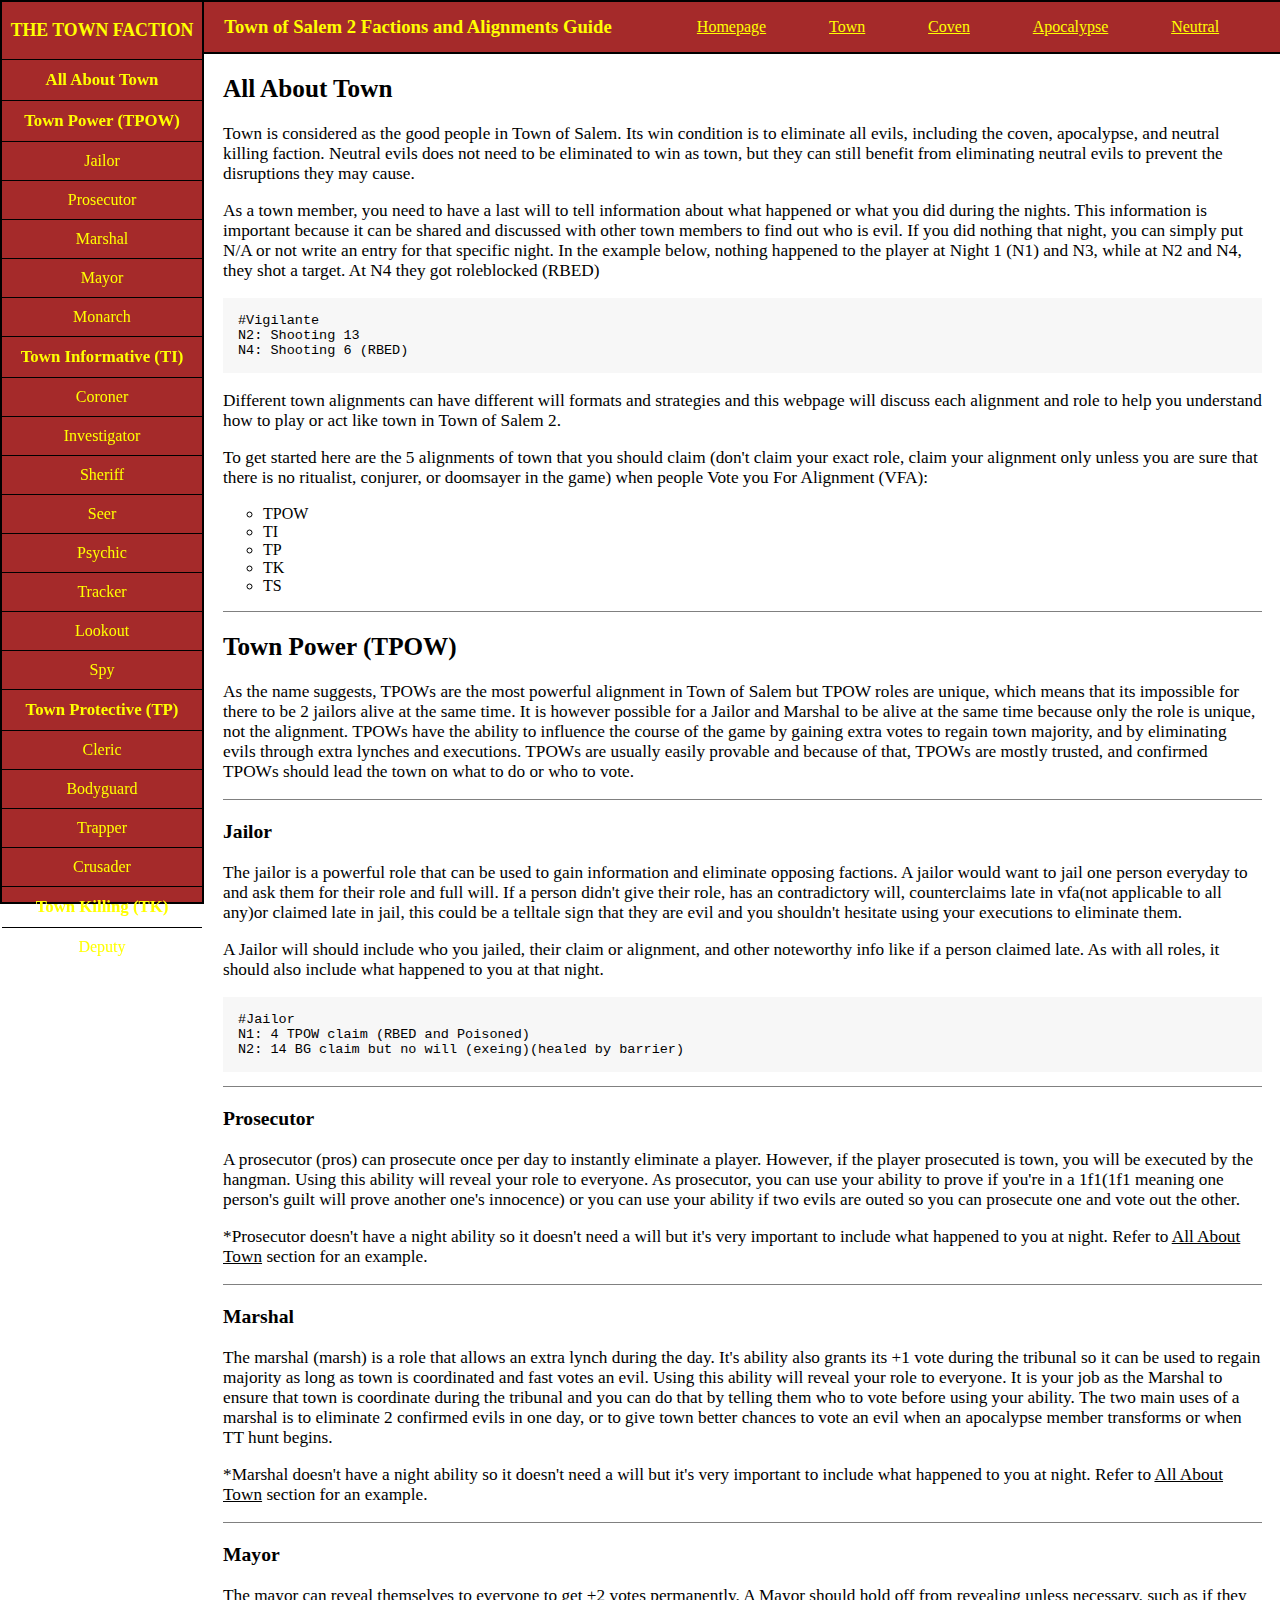
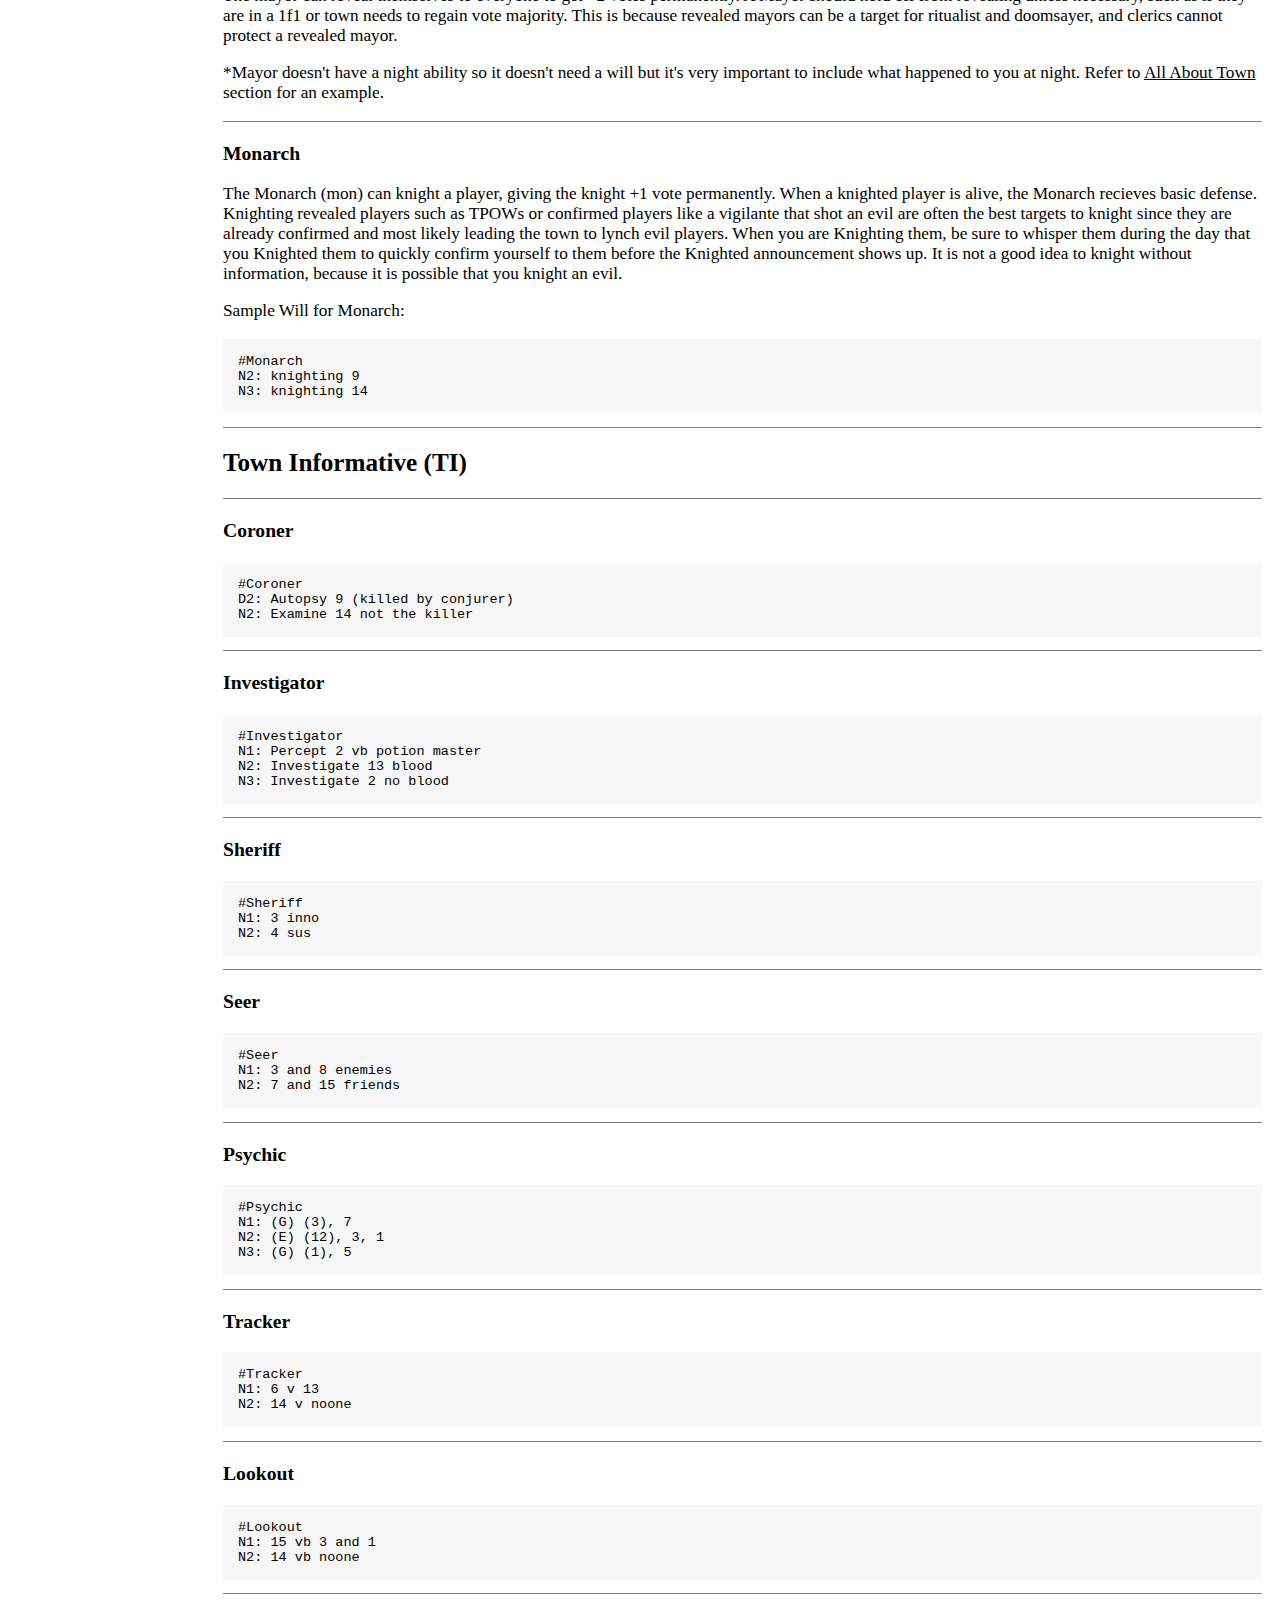
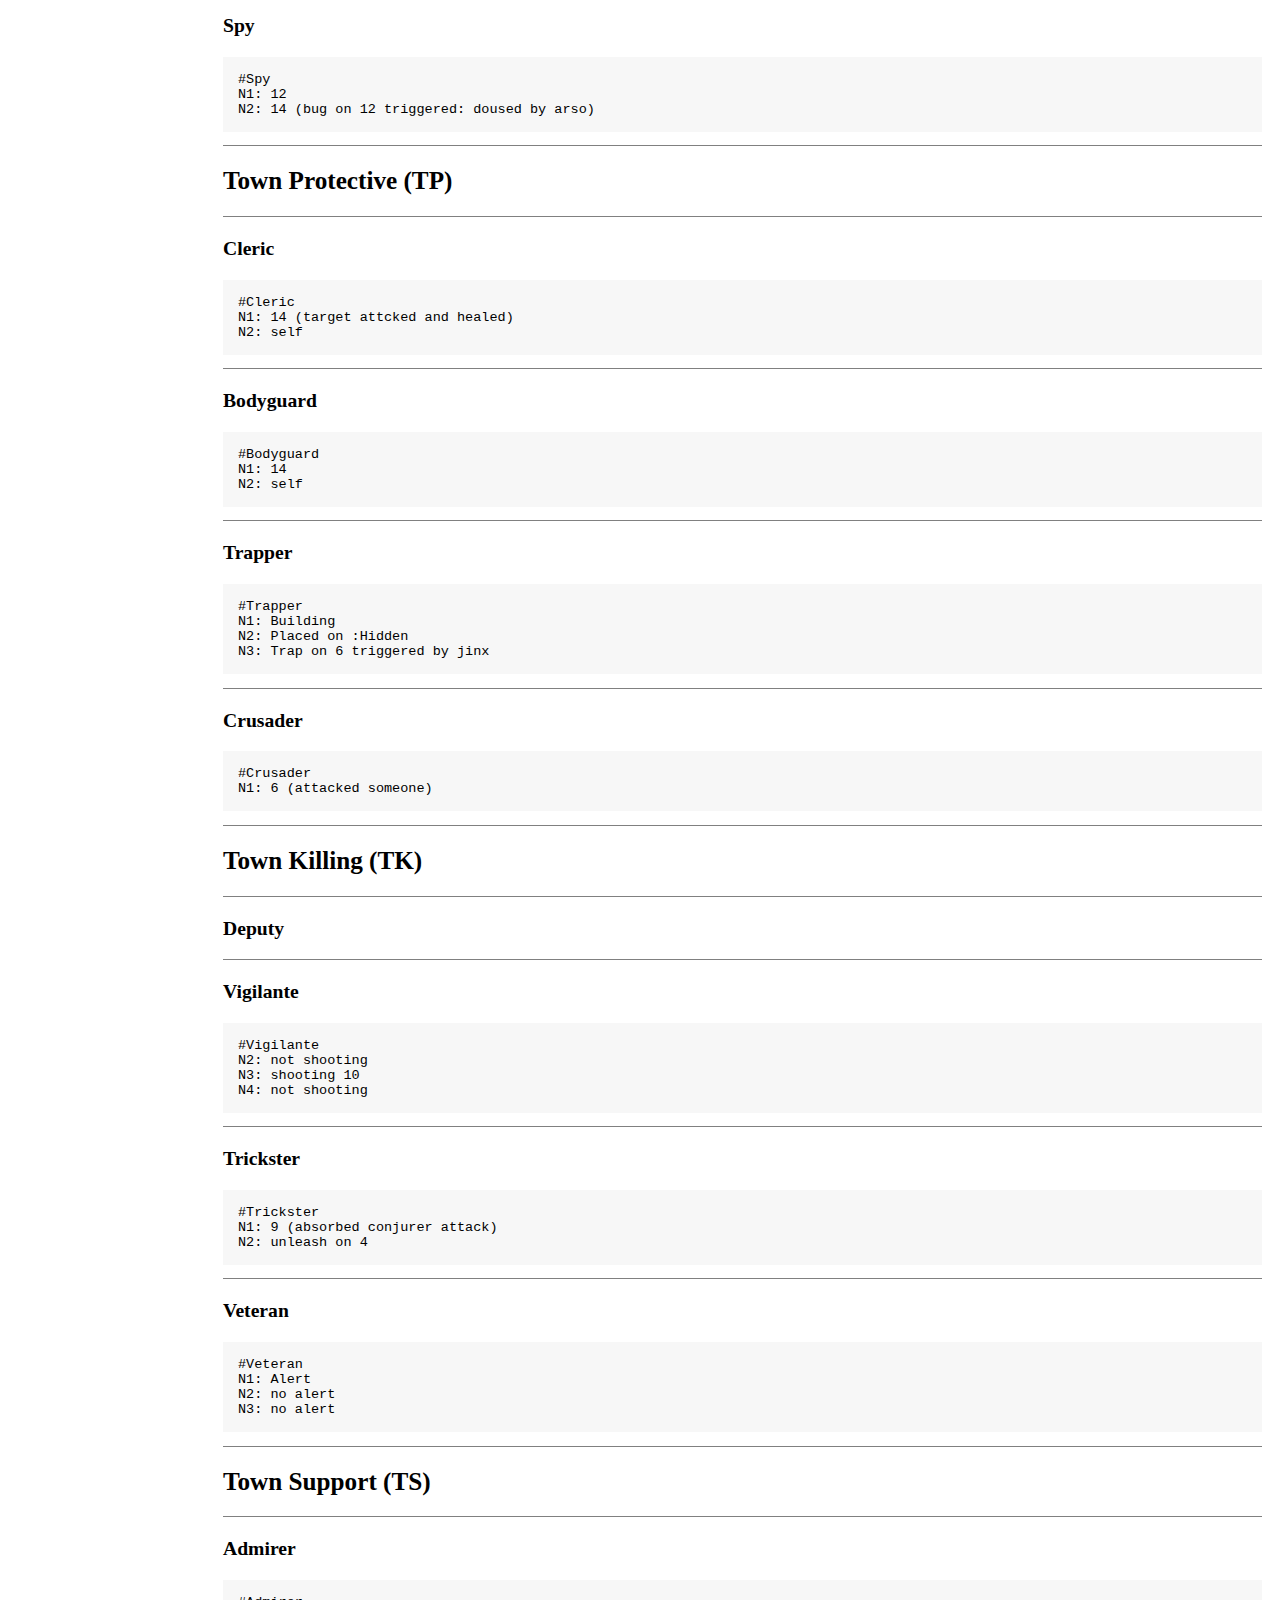
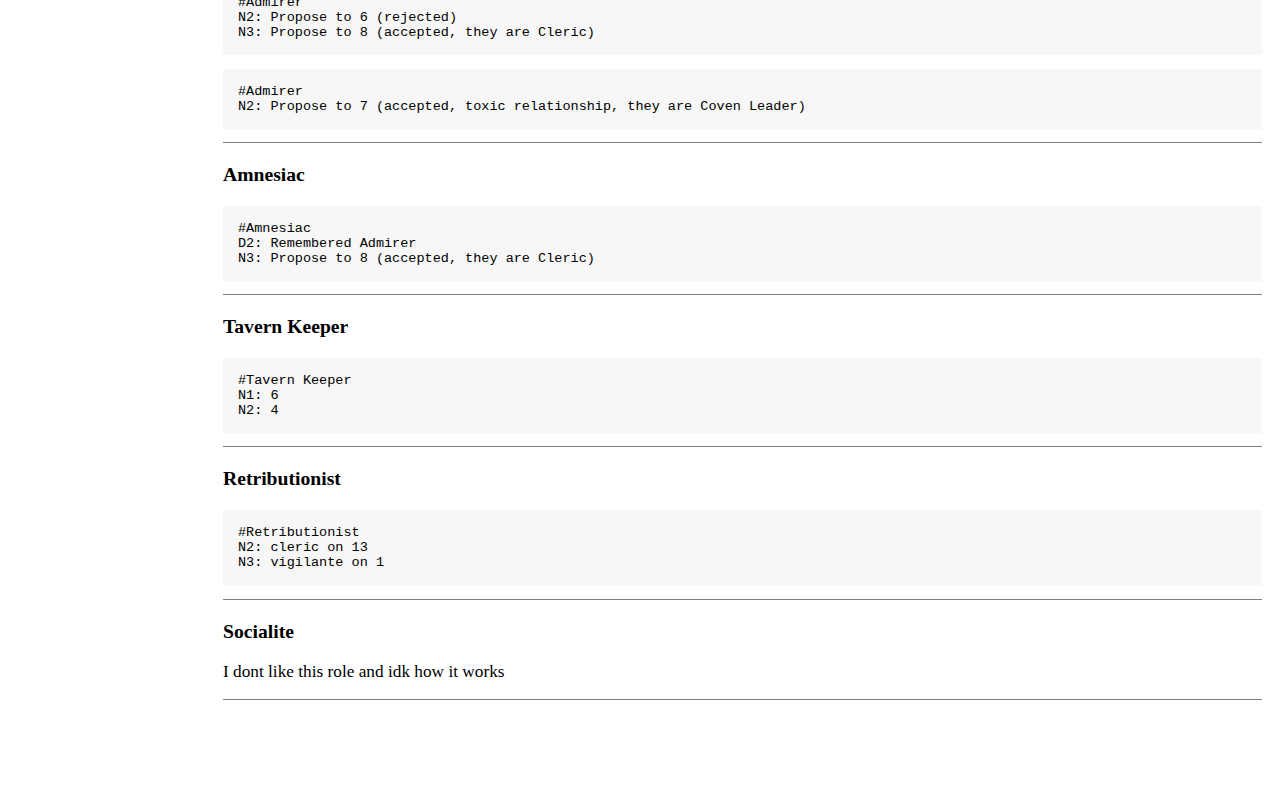
==== index.html @ b8997876 "Add files via upload" ====
<!DOCTYPE html>
<html lang="en">
  <head>
    <link rel="stylesheet" href="styles.css"
    <meta charset="UTF-8">
    <meta name="viewport" content="width=device-width, initial-scale=1.0">
    <title>Town Alignments ToS2</title>
  </head>
  <body>

    <header id="top-header">
      <h3 id="header-text">Town of Salem 2 Factions and Alignments Guide</h3>
      <nav id="header-nav">
        <ul>
          <li><a id="home" href="https://www.youtube.com/watch?v=dQw4w9WgXcQ">Homepage</a></li>
          <li><a id="town" href="#All_About_Town">Town</a></li>
          <li><a id="cov" href="https://www.youtube.com/watch?v=dQw4w9WgXcQ">Coven</a></li>
          <li><a id="apoc" href="https://www.youtube.com/watch?v=dQw4w9WgXcQ">Apocalypse</a></li>
          <li><a id="neutral" href="https://www.youtube.com/watch?v=dQw4w9WgXcQ">Neutral</a></li>
        </ul>
      </nav>
      </header>

      <nav id="navbar">
        <header id="sidebar-header">
        <h3>THE TOWN FACTION</h3>
        </header>
        <ul>
          <li class="subheader"><a class="nav-link" href="#All_About_Town">All About Town</a></li>
          <li class="subheader"><a class="nav-link" href="#Town_Power_(TPOW)">Town Power (TPOW)</a></li>
          <li class="role"><a class="nav-link" href="#Jailor">Jailor</a></li>
          <li class="role"><a class="nav-link" href="#Prosecutor">Prosecutor</a></li>
          <li class="role"><a class="nav-link" href="#Marshal">Marshal</a></li>
          <li class="role"><a class="nav-link" href="#Mayor">Mayor</a></li>
          <li class="role"><a class="nav-link" href="#Monarch">Monarch</a></li>
          <li class="subheader"><a class="nav-link" href="#Town_Informative_(TI)">Town Informative (TI)</li>
          <li class="role"><a class="nav-link" href="#Coroner">Coroner</a></li>
          <li class="role"><a class="nav-link" href="#Investigator">Investigator</a></li>
          <li class="role"><a class="nav-link" href="#Sheriff">Sheriff</a></li>
          <li class="role"><a class="nav-link" href="#Seer">Seer</a></li>
          <li class="role"><a class="nav-link" href="#Psychic">Psychic</a></li>
          <li class="role"><a class="nav-link" href="#Tracker">Tracker</a></li>
          <li class="role"><a class="nav-link" href="#Lookout">Lookout</a></li>
          <li class="role"><a class="nav-link" href="#Spy">Spy</a></li>
          <li class="subheader"><a class="nav-link" href="#Town_Protective_(TP)">Town Protective (TP)</a></li>
          <li class="role"><a class="nav-link" href="#Cleric">Cleric</a></li>
          <li class="role"><a class="nav-link" href="#Bodyguard">Bodyguard</a></li>
          <li class="role"><a class="nav-link" href="#Trapper">Trapper</a></li>
          <li class="role"><a class="nav-link" href="#Crusader">Crusader</a></li>
          <li class="subheader"><a class="nav-link" href="#Town_Killing_(TK)">Town Killing (TK)</a></li>
          <li class="role"><a class="nav-link" href="#Deputy">Deputy</a></li>
          <li class="role"><a class="nav-link" href="#Vigilante">Vigilante</a></li>
          <li class="role"><a class="nav-link" href="#Trickster">Trickster</a></li>
          <li class="role"><a class="nav-link" href="#Veteran">Veteran</a></li>
          <li class="subheader"><a class="nav-link" href="#Town_Support_(TS)">Town Support (TS)</a></li>
          <li class="role"><a class="nav-link" href="#Admirer">Admirer</a></li>
          <li class="role"><a class="nav-link" href="#Amnesiac">Amnesiac</a></li>
          <li class="role"><a class="nav-link" href="#Tavern_Keeper">Tavern Keeper</a></li>
          <li class="role"><a class="nav-link" href="#Retributionist">Retributionist</a></li>
          <li class="role"><a class="nav-link" href="#Socialite">Socialite</a></li>
          <li class="role"><a class="nav-link" href="#l">l</a></li>
        </ul>
      </nav>
    </header>

    <main id="main-doc">
      <section class="main-section" id="All_About_Town">
        <header><h2>All About Town</h2></header>
        <p>Town is considered as the good people in Town of Salem. Its win condition is to eliminate all evils, including the coven, apocalypse, and neutral killing faction. Neutral evils does not need to be eliminated to win as town, but they can still benefit from eliminating neutral evils to prevent the disruptions they may cause.</p>
        <p>As a town member, you need to have a last will to tell information about what happened or what you did during the nights. This information is important because it can be shared and discussed with other town members to find out who is evil. If you did nothing that night, you can simply put N/A or not write an entry for that specific night. In the example below, nothing happened to the player at Night 1 (N1) and N3, while at N2 and N4, they shot a target. At N4 they got roleblocked (RBED)</p>
        <code>#Vigilante
N2: Shooting 13
N4: Shooting 6 (RBED)
        </code>
        <p>Different town alignments can have different will formats and strategies and this webpage will discuss each alignment and role to help you understand how to play or act like town in Town of Salem 2.</p>
        <p>To get started here are the 5 alignments of town that you should claim (don't claim your exact role, claim your alignment only unless you are sure that there is no ritualist, conjurer, or doomsayer in the game) when people Vote you For Alignment (VFA):</p>
        <ul id="main_doc_bullets">
          <li>TPOW</li>
          <li>TI</li>
          <li>TP</li>
          <li>TK</li>
          <li>TS</li>
        <ul>
      </section>
      <section class="main-section" id="Town_Power_(TPOW)">
        <header><h2>Town Power (TPOW)</h2></header>
        <p>As the name suggests, TPOWs are the most powerful alignment in Town of Salem but TPOW roles are unique, which means that its impossible for there to be 2 jailors alive at the same time. It is however possible for a Jailor and Marshal to be alive at the same time because only the role is unique, not the alignment. TPOWs have the ability to influence the course of the game by gaining extra votes to regain town majority, and by eliminating evils through extra lynches and executions. TPOWs are usually easily provable and because of that, TPOWs are mostly trusted, and confirmed TPOWs should lead the town on what to do or who to vote.
      </section>
      <section class="main-section" id="Jailor">
        <header><h3>Jailor</h3></header>
        <p>The jailor is a powerful role that can be used to gain information and eliminate opposing factions. A jailor would want to jail one person everyday to and ask them for their role and full will. If a person didn't give their role, has an contradictory will, counterclaims late in vfa(not applicable to all any)or claimed late in jail, this could be a telltale sign that they are evil and you shouldn't hesitate using your executions to eliminate them.</p>
        <p>A Jailor will should include who you jailed, their claim or alignment, and other noteworthy info like if a person claimed late. As with all roles, it should also include what happened to you at that night.</p>
        <code>#Jailor
N1: 4 TPOW claim (RBED and Poisoned)
N2: 14 BG claim but no will (exeing)(healed by barrier)
        </code>
      </section>
      <section class="main-section" id="Prosecutor">
        <header><h3>Prosecutor</h3></header>
        <p>A prosecutor (pros) can prosecute once per day to instantly eliminate a player. However, if the player prosecuted is town, you will be executed by the hangman. Using this ability will reveal your role to everyone. As prosecutor, you can use your ability to prove if you're in a 1f1(1f1 meaning one person's guilt will prove another one's innocence) or you can use your ability if two evils are outed so you can prosecute one and vote out the other.</p>
        <p>*Prosecutor doesn't have a night ability so it doesn't need a will but it's very important to include what happened to you at night. Refer to <a class="example" href="#All_About_Town">All About Town</a> section for an example.</p>
      </section>
      <section class="main-section" id="Marshal">
        <header><h3>Marshal</h3></header>
        <p>The marshal (marsh) is a role that allows an extra lynch during the day. It's ability also grants its +1 vote during the tribunal so it can be used to regain majority as long as town is coordinated and fast votes an evil. Using this ability will reveal your role to everyone. It is your job as the Marshal to ensure that town is coordinate during the tribunal and you can do that by telling them who to vote before using your ability. The two main uses of a marshal is to eliminate 2 confirmed evils in one day, or to give town better chances to vote an evil when an apocalypse member transforms or when TT hunt begins.</p>
        <p>*Marshal doesn't have a night ability so it doesn't need a will but it's very important to include what happened to you at night. Refer to <a class="example" href="#All_About_Town">All About Town</a> section for an example.</p>
      </section>
      <section class="main-section" id="Mayor">
        <header><h3>Mayor</h3></header>
        <p>The mayor can reveal themselves to everyone to get +2 votes permanently. A Mayor should hold off from revealing unless necessary, such as if they are in a 1f1 or town needs to regain vote majority. This is because revealed mayors can be a target for ritualist and doomsayer, and clerics cannot protect a revealed mayor.</p>
        <p>*Mayor doesn't have a night ability so it doesn't need a will but it's very important to include what happened to you at night. Refer to <a class="example" href="#All_About_Town">All About Town</a> section for an example.</p>
      </section>
      <section class="main-section" id="Monarch">
        <header><h3>Monarch</h3></header>
        <p>The Monarch (mon) can knight a player, giving the knight +1 vote permanently. When a knighted player is alive, the Monarch recieves basic defense. Knighting revealed players such as TPOWs or confirmed players like a vigilante that shot an evil are often the best targets to knight since they are already confirmed and most likely leading the town to lynch evil players. When you are Knighting them, be sure to whisper them during the day that you Knighted them to quickly confirm yourself to them before the Knighted announcement shows up. It is not a good idea to knight without information, because it is possible that you knight an evil.</p>
        <p>Sample Will for Monarch:</p>
        <code>#Monarch 
          N2: knighting 9
          N3: knighting 14
        </code>
      </section>
      <section class="main-section" id="Town_Informative_(TI)">
        <header><h2>Town Informative (TI)</h2></header>
      </section>
      <section class="main-section" id="Coroner">
        <header><h3>Coroner</h3></header>
        <code>#Coroner
          D2: Autopsy 9 (killed by conjurer)
          N2: Examine 14 not the killer
        </code>
      </section>
      <section class="main-section" id="Investigator">
        <header><h3>Investigator</h3></header>
        <code>#Investigator
          N1: Percept 2 vb potion master
          N2: Investigate 13 blood
          N3: Investigate 2 no blood
        </code>
      </section>
      <section class="main-section" id="Sheriff">
        <header><h3>Sheriff</h3></header>
        <code>#Sheriff
          N1: 3 inno
          N2: 4 sus
        </code>
      </section>
      <section class="main-section" id="Seer">
        <header><h3>Seer</h3></header>
        <code>#Seer
          N1: 3 and 8 enemies
          N2: 7 and 15 friends
        </code>
      </section>
      <section class="main-section" id="Psychic">
        <header><h3>Psychic</h3></header>
        <code>#Psychic
          N1: (G) (3), 7
          N2: (E) (12), 3, 1
          N3: (G) (1), 5
        </code>
      </section>
      <section class="main-section" id="Tracker">
        <header><h3>Tracker</h3></header>
        <code>#Tracker
          N1: 6 v 13
          N2: 14 v noone
        </code>
      </section>
      <section class="main-section" id="Lookout">
        <header><h3>Lookout</h3></header>
        <code>#Lookout
          N1: 15 vb 3 and 1
          N2: 14 vb noone
        </code>
      </section>
      <section class="main-section" id="Spy">
        <header><h3>Spy</h3></header>
        <code>#Spy
          N1: 12
          N2: 14 (bug on 12 triggered: doused by arso)
        </code>
      </section>
      <section class="main-section" id="Town_Protective_(TP)">
        <header><h2>Town Protective (TP)</h2></header>
      </section>
      <section class="main-section" id="Cleric">
        <header><h3>Cleric</h3></header>
        <code>#Cleric
          N1: 14 (target attcked and healed)
          N2: self
        </code>
      </section>
      <section class="main-section" id="Bodyguard">
        <header><h3>Bodyguard</h3></header>
        <code>#Bodyguard
          N1: 14
          N2: self
        </code>
      </section>
      <section class="main-section" id="Trapper">
        <header><h3>Trapper</h3></header>
        <code>#Trapper
          N1: Building
          N2: Placed on :Hidden
          N3: Trap on 6 triggered by jinx
        </code>
      </section>
      <section class="main-section" id="Crusader">
        <header><h3>Crusader</h3></header>
        <code>#Crusader
          N1: 6 (attacked someone)
        </code>
      </section>
      <section class="main-section" id="Town_Killing_(TK)">
        <header><h2>Town Killing (TK)</h2></header>
      </section>
      <section class="main-section" id="Deputy">
        <header><h3>Deputy</h3></header>
      </section>
      <section class="main-section" id="Vigilante">
        <header><h3>Vigilante</h3></header>
        <code>#Vigilante
          N2: not shooting
          N3: shooting 10
          N4: not shooting
        </code>
      </section>
      <section class="main-section" id="Trickster">
        <header><h3>Trickster</h3></header>
        <code>#Trickster
          N1: 9 (absorbed conjurer attack)
          N2: unleash on 4
        </code>
      </section>
      <section class="main-section" id="Veteran">
        <header><h3>Veteran</h3></header>
        <code>#Veteran
          N1: Alert
          N2: no alert
          N3: no alert
        </code>
      </section>
      <section class="main-section" id="Town_Support_(TS)">
        <header><h2>Town Support (TS)</h2></header>
      </section>
      <section class="main-section" id="Admirer">
        <header><h3>Admirer</h3></header>
        <code>#Admirer
          N2: Propose to 6 (rejected)
          N3: Propose to 8 (accepted, they are Cleric)
        </code>
        <code>#Admirer
          N2: Propose to 7 (accepted, toxic relationship, they are Coven Leader)
        </code>
      </section>
      <section class="main-section" id="Amnesiac">
        <header><h3>Amnesiac</h3></header>
        <code>#Amnesiac
          D2: Remembered Admirer
          N3: Propose to 8 (accepted, they are Cleric)
        </code>
      </section>
      <section class="main-section" id="Tavern_Keeper">
        <header><h3>Tavern Keeper</h3></header>
        <code>#Tavern Keeper
          N1: 6
          N2: 4
        </code>
      </section>
      <section class="main-section" id="Retributionist">
        <header><h3>Retributionist</h3></header>
        <code>#Retributionist
          N2: cleric on 13
          N3: vigilante on 1
        </code>
      </section>
      <section class="main-section" id="Socialite">
        <header><h3>Socialite</header>
        <p>I dont like this role and idk how it works</p>
      </section>
      <section class="main-section hidden" id="Socialite">
        <header>Socialite</h3></header>
      </section>
      <section class="main-section hidden" id="Socialite">
        <header>Socialite</header>
      </section>
      <section class="main-section hidden" id="Socialite">
        <header>Socialite</header>
      </section>
    </main>
  </body>
</html>
---- styles.css ----
html {
  color: black;
  background-color: white;
}

ul {
  list-style-type: none;
}

#main_doc_bullets {
  list-style-type: circle;
}

a {
  color: yellow;
}  

#top-header {
  color: yellow;
  width: 100%;
  height: 50px;
  background-color: brown;
  display: flex;
  justify-content: space-between;
  align-items: center;
  position: fixed;
  top: 0;
  left: 0;
  text-align: center;
  border: solid 2px black;
}

#header-text {
  width: 40%;
  margin-left: 200px;
}
  
nav {
  width: 60%;
  height: 50px;
}

#header-nav > ul {
  display: flex;
  justify-content: space-evenly;
  align-items: center;
  padding-inline-start: 0;  
  margin-block: 0;
  height: 100%;
}

#home:hover {
  color: black;
  background-color: white;
  padding: 5px;
}

#neutral:hover {
  color: gray;
  background-color: white;
  padding: 5px;
}

#apoc:hover {
  color: red;
  background-color: white;
  padding: 5px;
}

#cov:hover {
  color: #660066;
  background-color: white;
  padding: 5px;
}

#town:hover {
  color: green;
  background-color: white;
  padding: 5px;
}

#navbar {
  color: yellow;
  position: fixed;
  top: 0;
  left: 0;
  height: 100%;
  width: 200px;
  background-color: brown;
  border: solid 2px black;
  display: block;
  align-items: center;
  text-align: center;
}

nav header {
  width: 200px;
  font-size: 0.95rem;
  text-align: center;
}

#navbar ul {
  padding-inline-start: 0;
  overflow: scroll;
  height: 100%;
  text-decoration: none;
}

#navbar ul li {
  margin-bottom: 10px;
}

.role, .subheader {
  border-top: solid 1px black;
  padding-top: 10px;
}

.subheader {
  font-weight: bold;
  font-size: 1.05rem
}

main {
  margin-right: 10px;
  margin-left: 215px;
  margin-top: 75px;
}

.hidden {
  clip: rect(0 0 0 0);
  clip-path: inset(50%);
  height: 1px;
  overflow: hidden;
  position: absolute;
  white-space: nowrap;
  width: 1px;
}

.nav-link {
  text-decoration: none;
}

code {
  font-size: 1.04em;
  background-color: #f7f7f7;
  padding: 15px;
  display: block;
  margin-bottom: 1em;
  white-space: pre-line;
}

#main-doc header{
  font-weight: bold;
  font-size: 1.05rem;
}

section:first-child {
  scroll-margin-top: 100px;
}

section {
  scroll-margin-top: 65px;
  border-bottom: solid 1px gray;
  margin-bottom: 20px;
}

.example {
  color: black;
}

.example:hover {
  color: green;
}

@media only screen and (max-width: 720px){

  #top-header {
    font-size: 0.75rem;
  }

  #navbar {
    width: 150px;
    font-size: 0.9rem;
  }

  #header-text {
  width: 40%;
  margin-left: 160px;
  }

  #sidebar-header {
    width: 150px;
    font-size: 0.9rem;
  }
  #main-doc {
    margin-left: 160px;
  }
}

#main-doc p {
  font-size: 1.08em;
}
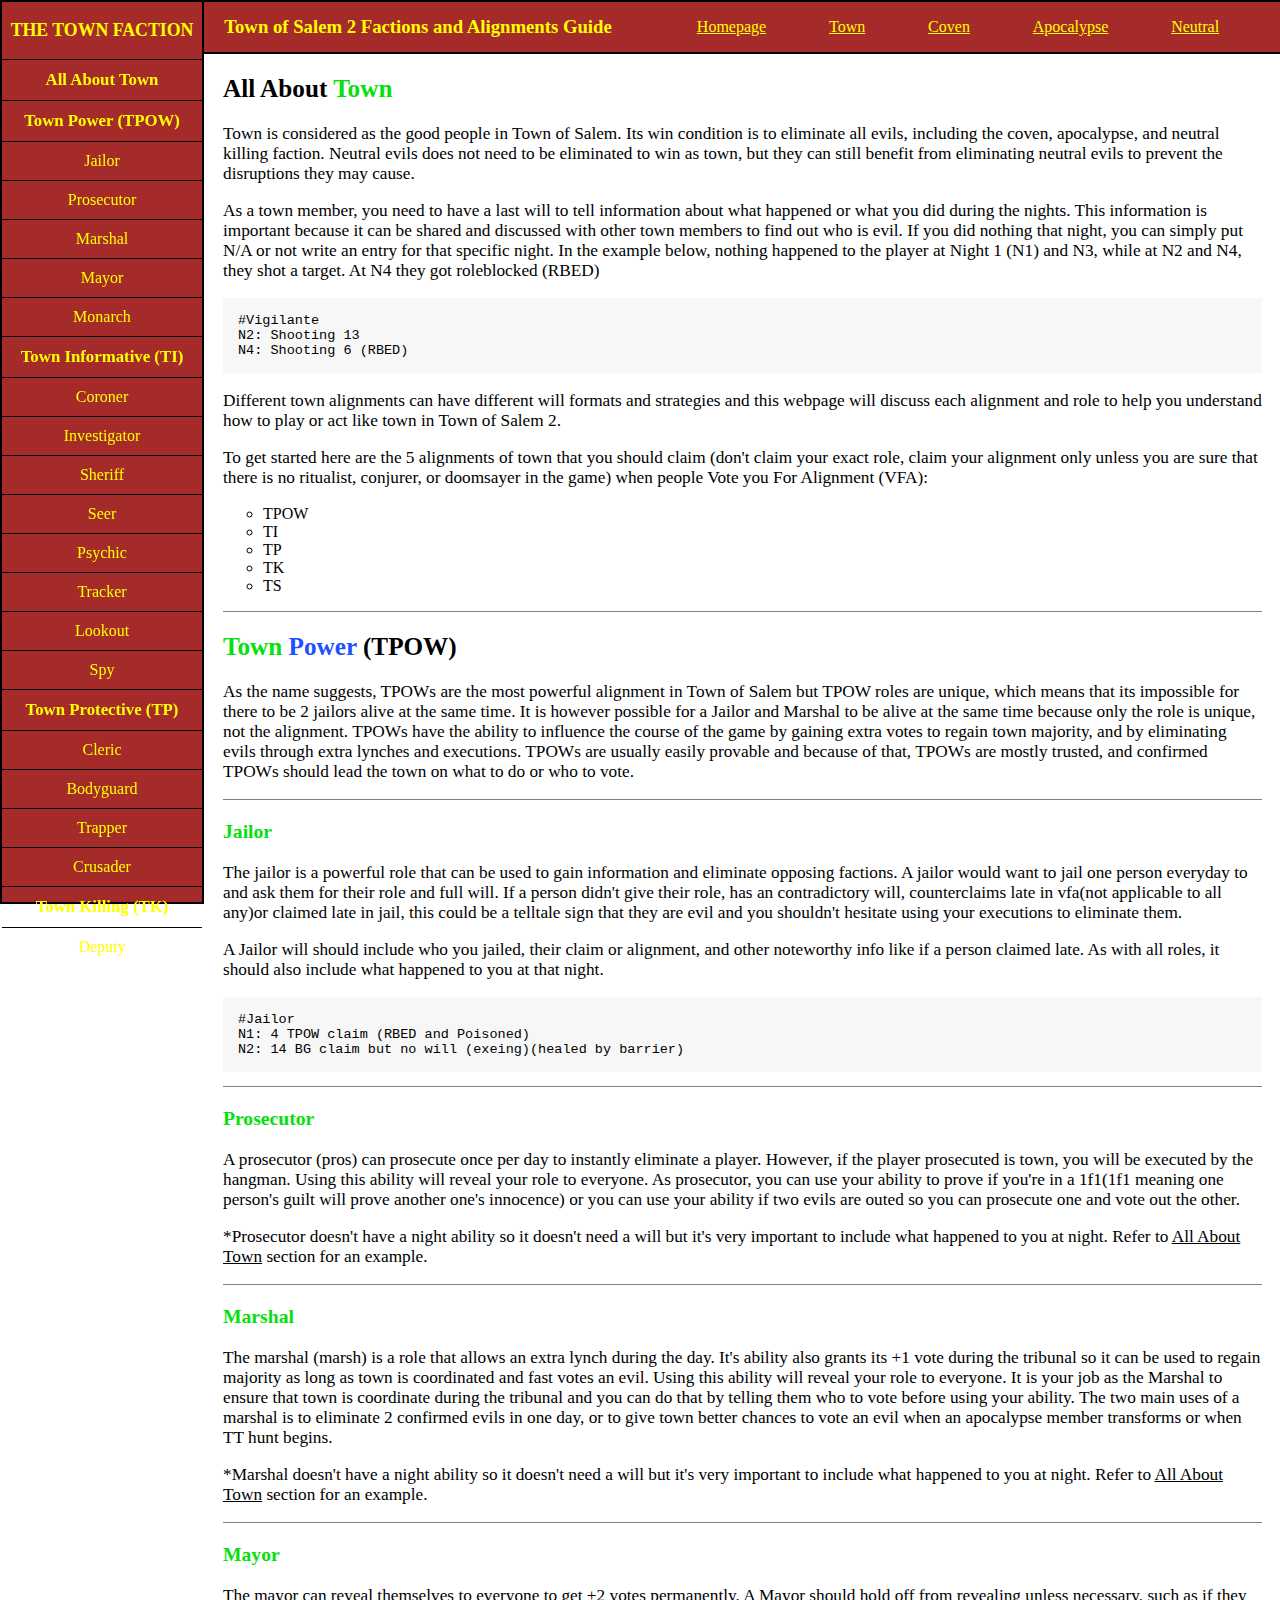
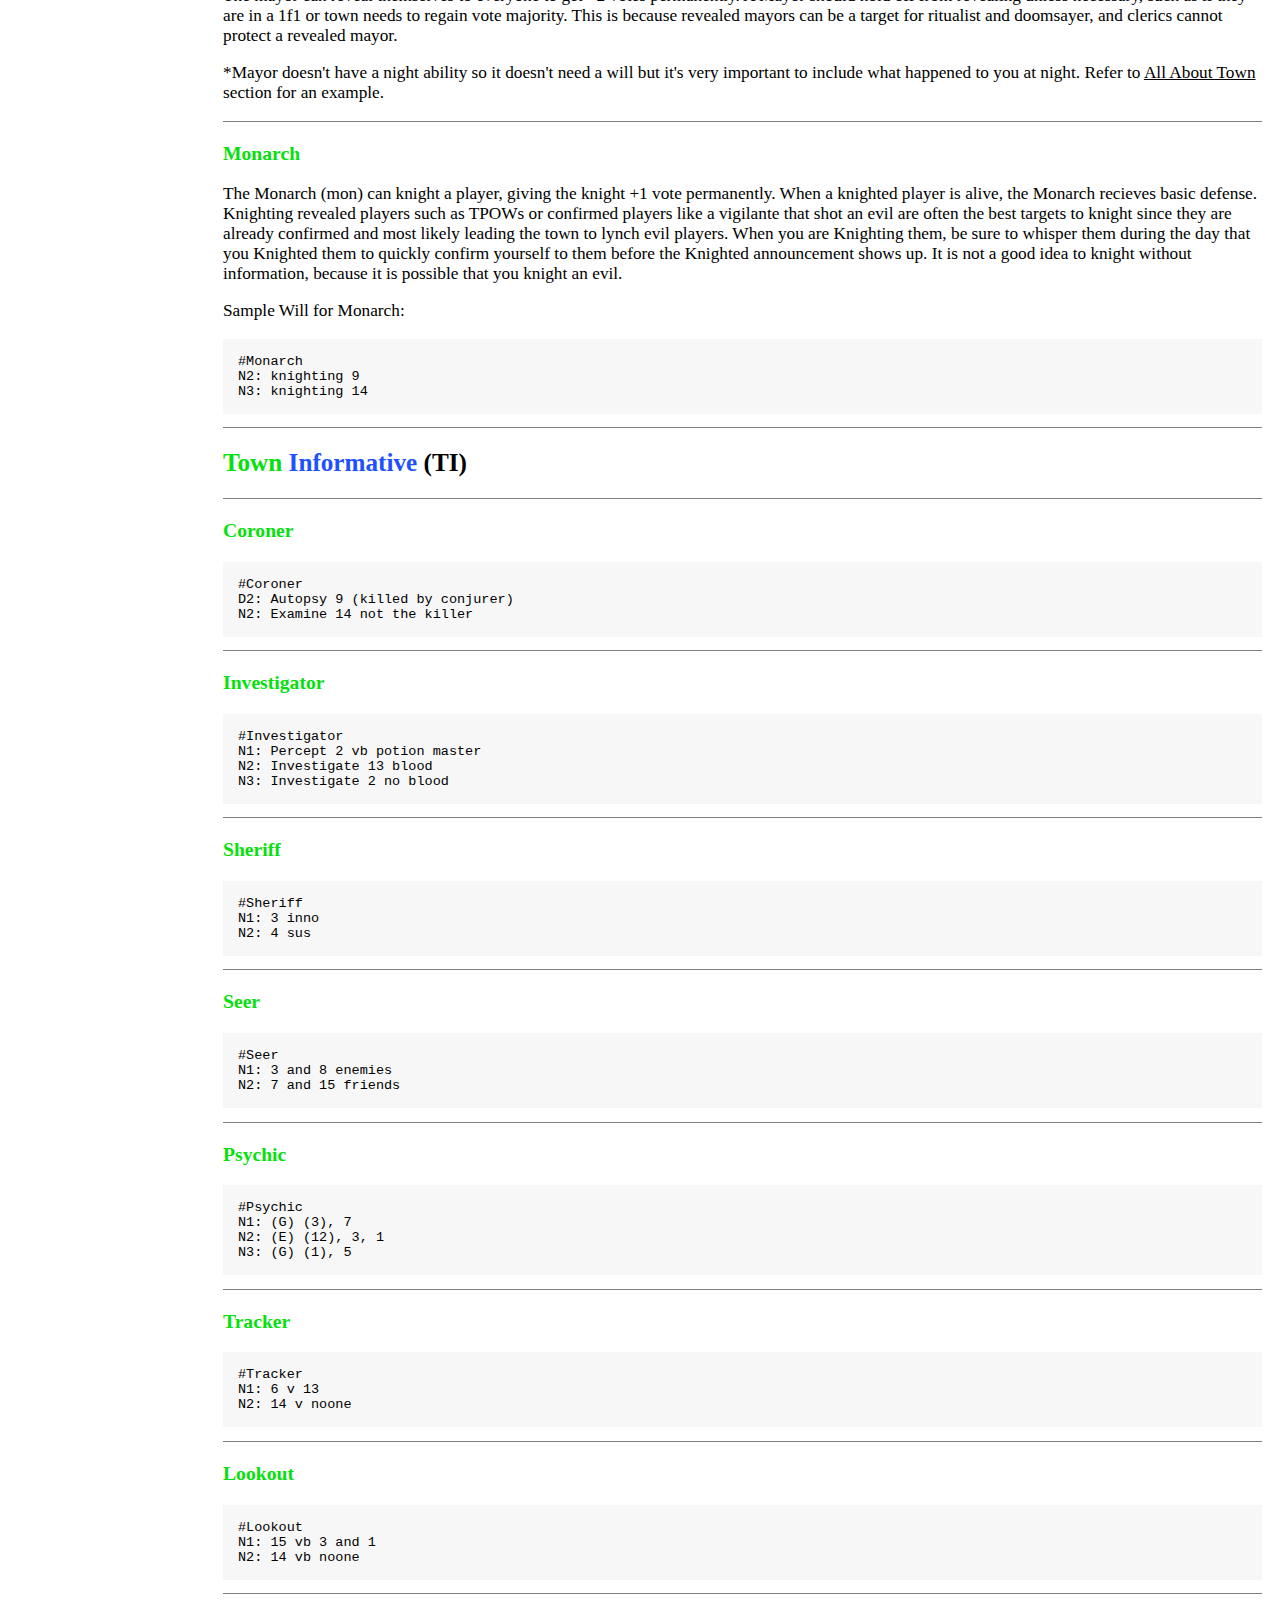
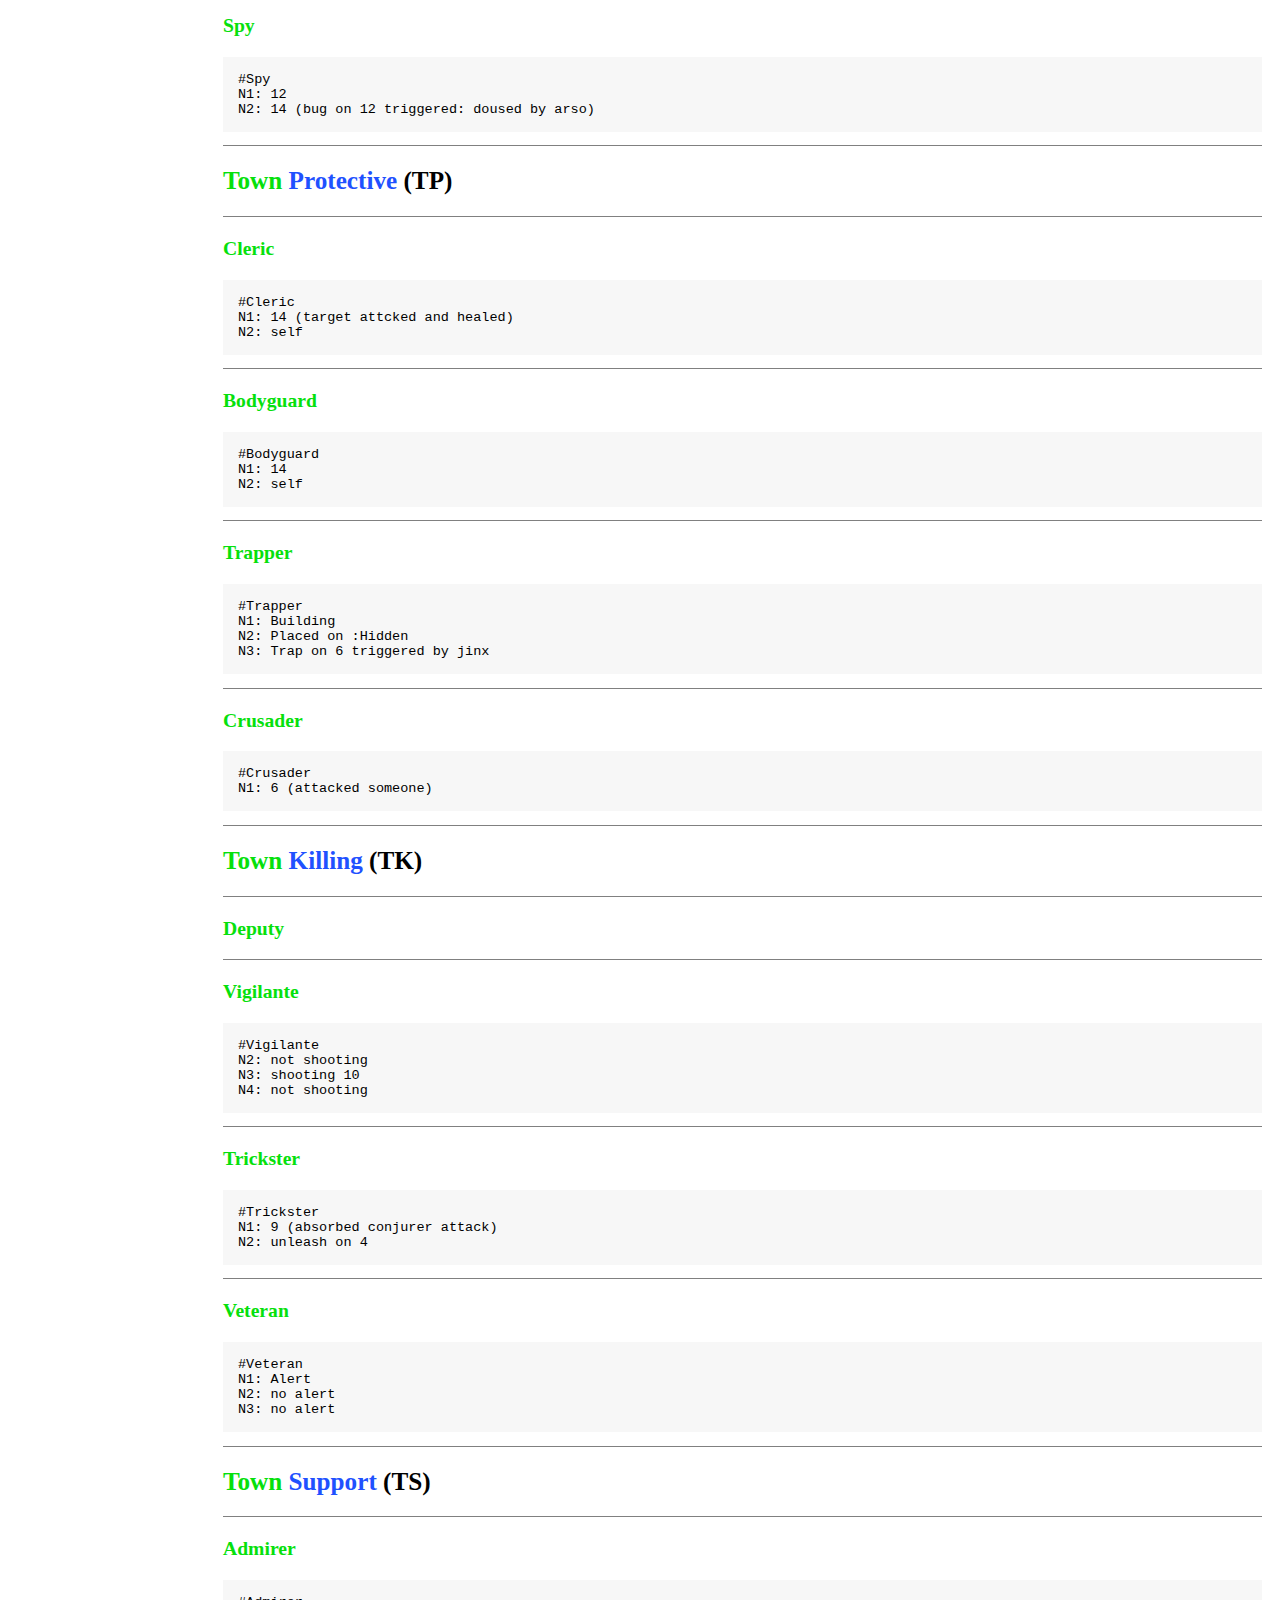
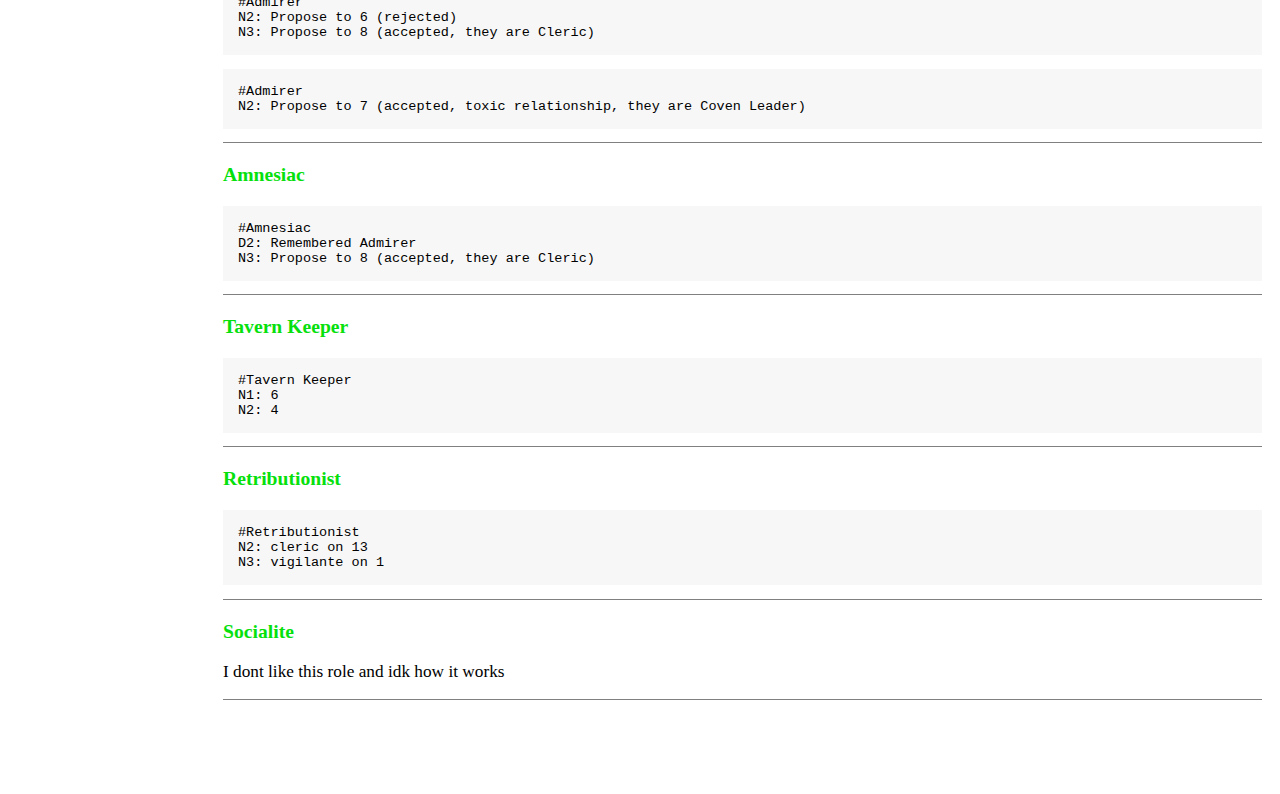
==== commit 722a7c73: "Update index.html" ====
--- a/index.html
+++ b/index.html
@@ -1,7 +1,7 @@
 <!DOCTYPE html>
 <html lang="en">
   <head>
-    <link rel="stylesheet" href="styles.css"
+    <link rel="stylesheet" href="townstyles.css">
     <meta charset="UTF-8">
     <meta name="viewport" content="width=device-width, initial-scale=1.0">
     <title>Town Alignments ToS2</title>
@@ -12,11 +12,11 @@
       <h3 id="header-text">Town of Salem 2 Factions and Alignments Guide</h3>
       <nav id="header-nav">
         <ul>
-          <li><a id="home" href="https://www.youtube.com/watch?v=dQw4w9WgXcQ">Homepage</a></li>
+          <li><a id="home" href="https://vincefrancisco.github.io/Town-of-Salem-2-Guide-Home">Homepage</a></li>
           <li><a id="town" href="#All_About_Town">Town</a></li>
-          <li><a id="cov" href="https://www.youtube.com/watch?v=dQw4w9WgXcQ">Coven</a></li>
-          <li><a id="apoc" href="https://www.youtube.com/watch?v=dQw4w9WgXcQ">Apocalypse</a></li>
-          <li><a id="neutral" href="https://www.youtube.com/watch?v=dQw4w9WgXcQ">Neutral</a></li>
+          <li><a id="cov" href="https://vincefrancisco.github.io/Town-of-Salem-2-Coven-Guide">Coven</a></li>
+          <li><a id="apoc" href="https://vincefrancisco.github.io/Town-of-Salem-2-Apocalypse-Guide">Apocalypse</a></li>
+          <li><a id="neutral" href="https://vincefrancisco.github.io/Town-of-Salem-2-Neutral-Guide">Neutral</a></li>
         </ul>
       </nav>
       </header>
@@ -65,7 +65,7 @@
 
     <main id="main-doc">
       <section class="main-section" id="All_About_Town">
-        <header><h2>All About Town</h2></header>
+        <header><h2>All About <span class="green">Town</span></h2></header>
         <p>Town is considered as the good people in Town of Salem. Its win condition is to eliminate all evils, including the coven, apocalypse, and neutral killing faction. Neutral evils does not need to be eliminated to win as town, but they can still benefit from eliminating neutral evils to prevent the disruptions they may cause.</p>
         <p>As a town member, you need to have a last will to tell information about what happened or what you did during the nights. This information is important because it can be shared and discussed with other town members to find out who is evil. If you did nothing that night, you can simply put N/A or not write an entry for that specific night. In the example below, nothing happened to the player at Night 1 (N1) and N3, while at N2 and N4, they shot a target. At N4 they got roleblocked (RBED)</p>
         <code>#Vigilante
@@ -83,7 +83,7 @@
         <ul>
       </section>
       <section class="main-section" id="Town_Power_(TPOW)">
-        <header><h2>Town Power (TPOW)</h2></header>
+        <header><h2><span class="green">Town</span> <span class="blue">Power</span> (TPOW)</h2></header>
         <p>As the name suggests, TPOWs are the most powerful alignment in Town of Salem but TPOW roles are unique, which means that its impossible for there to be 2 jailors alive at the same time. It is however possible for a Jailor and Marshal to be alive at the same time because only the role is unique, not the alignment. TPOWs have the ability to influence the course of the game by gaining extra votes to regain town majority, and by eliminating evils through extra lynches and executions. TPOWs are usually easily provable and because of that, TPOWs are mostly trusted, and confirmed TPOWs should lead the town on what to do or who to vote.
       </section>
       <section class="main-section" id="Jailor">
@@ -120,7 +120,7 @@
         </code>
       </section>
       <section class="main-section" id="Town_Informative_(TI)">
-        <header><h2>Town Informative (TI)</h2></header>
+        <header><h2><span class="green">Town</span> <span class="blue">Informative</span> (TI)</h2></header>
       </section>
       <section class="main-section" id="Coroner">
         <header><h3>Coroner</h3></header>
@@ -181,7 +181,7 @@
         </code>
       </section>
       <section class="main-section" id="Town_Protective_(TP)">
-        <header><h2>Town Protective (TP)</h2></header>
+        <header><h2><span class="green">Town</span> <span class="blue">Protective</span> (TP)</h2></header>
       </section>
       <section class="main-section" id="Cleric">
         <header><h3>Cleric</h3></header>
@@ -212,7 +212,7 @@
         </code>
       </section>
       <section class="main-section" id="Town_Killing_(TK)">
-        <header><h2>Town Killing (TK)</h2></header>
+        <header><h2><span class="green">Town</span> <span class="blue">Killing</span> (TK)</h2></header>
       </section>
       <section class="main-section" id="Deputy">
         <header><h3>Deputy</h3></header>
@@ -241,7 +241,7 @@
         </code>
       </section>
       <section class="main-section" id="Town_Support_(TS)">
-        <header><h2>Town Support (TS)</h2></header>
+        <header><h2><span class="green">Town</span> <span class="blue">Support</span> (TS)</h2></header>
       </section>
       <section class="main-section" id="Admirer">
         <header><h3>Admirer</h3></header>
@@ -289,4 +289,4 @@
       </section>
     </main>
   </body>
-</html>+</html>
--- a/townstyles.css
+++ b/townstyles.css
@@ -0,0 +1,214 @@
+html {
+  color: black;
+  background-color: white;
+}
+
+ul {
+  list-style-type: none;
+}
+
+#main_doc_bullets {
+  list-style-type: circle;
+}
+
+a {
+  color: yellow;
+}  
+
+#top-header {
+  color: yellow;
+  width: 100%;
+  height: 50px;
+  background-color: brown;
+  display: flex;
+  justify-content: space-between;
+  align-items: center;
+  position: fixed;
+  top: 0;
+  left: 0;
+  text-align: center;
+  border: solid 2px black;
+}
+
+#header-text {
+  width: 40%;
+  margin-left: 200px;
+}
+  
+nav {
+  width: 60%;
+  height: 50px;
+}
+
+#header-nav > ul {
+  display: flex;
+  justify-content: space-evenly;
+  align-items: center;
+  padding-inline-start: 0;  
+  margin-block: 0;
+  height: 100%;
+}
+
+#home:hover {
+  color: black;
+  background-color: white;
+  padding: 5px;
+}
+
+#neutral:hover {
+  color: #A7A7A7;
+  background-color: white;
+  padding: 5px;
+}
+
+#apoc:hover {
+  color: #FF004E;
+  background-color: white;
+  padding: 5px;
+}
+
+#cov:hover {
+  color: #B545FF;
+  background-color: white;
+  padding: 5px;
+}
+
+#town:hover {
+  color: #1F51FF;
+  background-color: white;
+  padding: 5px;
+}
+
+#navbar {
+  color: yellow;
+  position: fixed;
+  top: 0;
+  left: 0;
+  height: 100%;
+  width: 200px;
+  background-color: brown;
+  border: solid 2px black;
+  display: block;
+  align-items: center;
+  text-align: center;
+}
+
+nav header {
+  width: 200px;
+  font-size: 0.95rem;
+  text-align: center;
+}
+
+#navbar ul {
+  padding-inline-start: 0;
+  overflow: scroll;
+  height: 100%;
+  text-decoration: none;
+}
+
+#navbar ul li {
+  margin-bottom: 10px;
+}
+
+.role, .subheader {
+  border-top: solid 1px black;
+  padding-top: 10px;
+}
+
+.subheader {
+  font-weight: bold;
+  font-size: 1.05rem
+}
+
+main {
+  margin-right: 10px;
+  margin-left: 215px;
+  margin-top: 75px;
+}
+
+.hidden {
+  clip: rect(0 0 0 0);
+  clip-path: inset(50%);
+  height: 1px;
+  overflow: hidden;
+  position: absolute;
+  white-space: nowrap;
+  width: 1px;
+}
+
+.nav-link {
+  text-decoration: none;
+}
+
+code {
+  font-size: 1.04em;
+  background-color: #f7f7f7;
+  padding: 15px;
+  display: block;
+  margin-bottom: 1em;
+  white-space: pre-line;
+}
+
+#main-doc header{
+  font-weight: bold;
+  font-size: 1.05rem;
+}
+
+section:first-child {
+  scroll-margin-top: 100px;
+}
+
+section {
+  scroll-margin-top: 65px;
+  border-bottom: solid 1px gray;
+  margin-bottom: 20px;
+}
+
+.example {
+  color: black;
+}
+
+.example:hover {
+  color: green;
+}
+
+@media only screen and (max-width: 720px){
+
+  #top-header {
+    font-size: 0.75rem;
+  }
+
+  #navbar {
+    width: 150px;
+    font-size: 0.9rem;
+  }
+
+  #header-text {
+  width: 40%;
+  margin-left: 160px;
+  }
+
+  #sidebar-header {
+    width: 150px;
+    font-size: 0.9rem;
+  }
+  #main-doc {
+    margin-left: 160px;
+  }
+}
+
+#main-doc p {
+  font-size: 1.08em;
+}
+
+main h3 {
+  color: #06E00C;
+}
+
+.green {
+  color: #06E00C;
+}
+
+.blue {
+  color: #1F51FF;
+}
